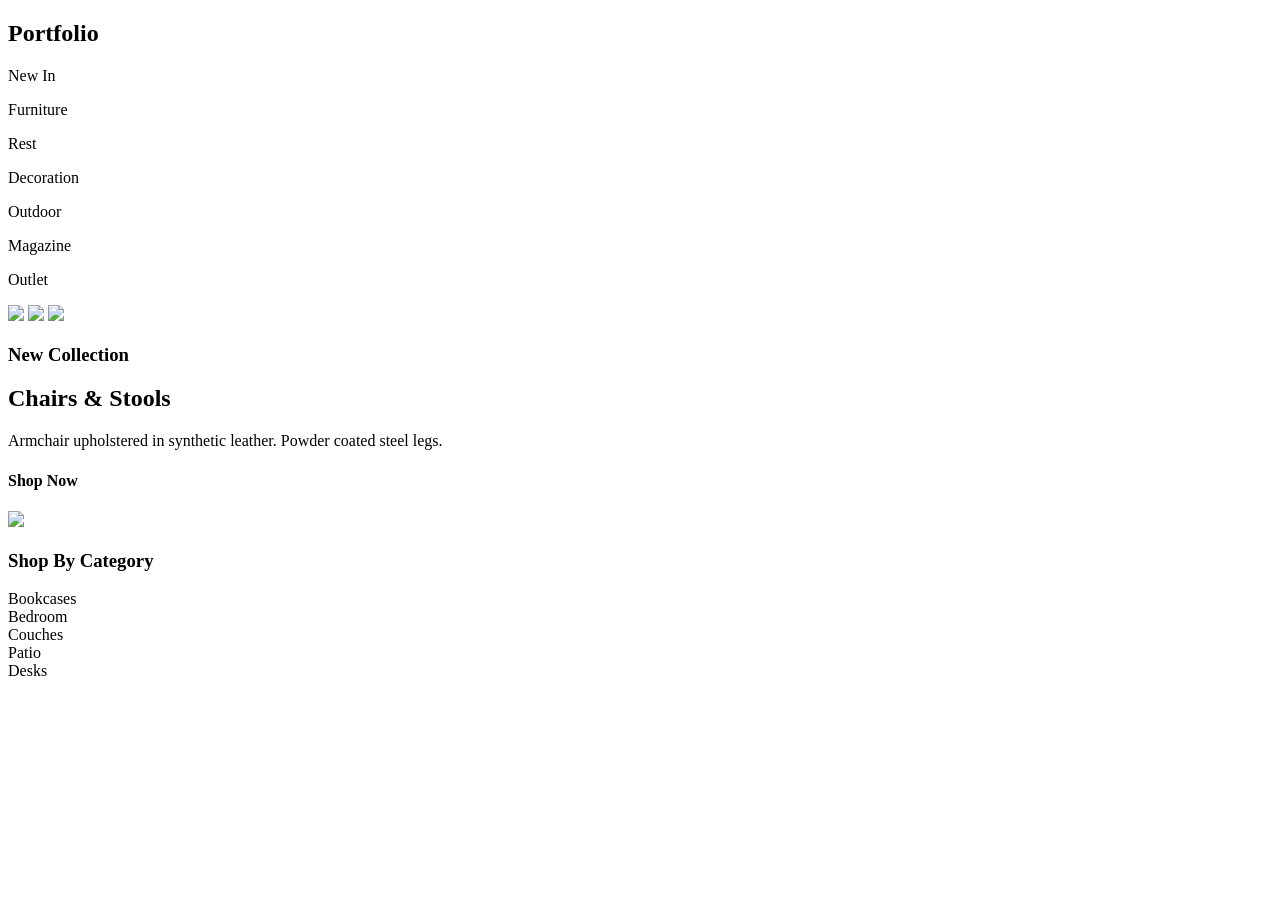
==== index.html @ 264f4074 "Flex-box & CSS Grid Added html & CSS from unit 18.2 class activities as a baseline for web portfolio" ====
<!DOCTYPE html>
<html>
<head>
  <link href="https://fonts.googleapis.com/css?family=Poppins:100,200,300,400,500,600,700,800,900&display=swap" rel="stylesheet">
  <link href="css/style.css" rel="stylesheet" type="text/css">
  <title>Amanda Fullers Portfolio</title>
</head>
<body>
  <nav id="navBar">
    <h1>Portfolio</h1>
    <div id="navigation">
      <p class="highlight">New In</p>
      <p>Furniture</p>
      <p>Rest</p>
      <p>Decoration</p>
      <p>Outdoor</p>
      <p>Magazine</p>
      <p>Outlet</p>
    </div>
    <div class="icons">
      <img src="images/user.png">
      <img src="images/search.png">
      <img src="images/shopping-bag.png">
    </div>
  </nav>
  <section id="heroGrid">
    <div id="featuredProduct" class="heroGridArea">
      <div id="headline">
        <h3 id="newCollection">New Collection</h3>
        <h2>Chairs & Stools</h2>
        <p>Armchair upholstered in synthetic leather. Powder coated steel legs.</p>
      </div>
    </div>
    <div id="secondaryProduct" class="heroGridArea"></div>
    <div id="CTA" class="heroGridArea">
      <h4>Shop Now</h4>
      <img src="images/arrow-right.png">
    </div>
  </section>
  <div class="subHeading">
    <h3>Shop By Category</h3>
  </div>
  <section id="categoryGrid">
    <div id="bookcases" class="categoryGridArea">
      <div class="heading">Bookcases</div>
    </div>
    <div id="bedroom" class="categoryGridArea">
      <div class="heading">Bedroom</div>
    </div>
    <div id="couches" class="categoryGridArea">
      <div class="heading">Couches</div>
    </div>
    <div id="patio" class="categoryGridArea">
      <div class="heading">Patio</div>
    </div>
    <div id="desks" class="categoryGridArea">
      <div class="heading">Desks</div>
    </div>
  </section>
</body>
</html>
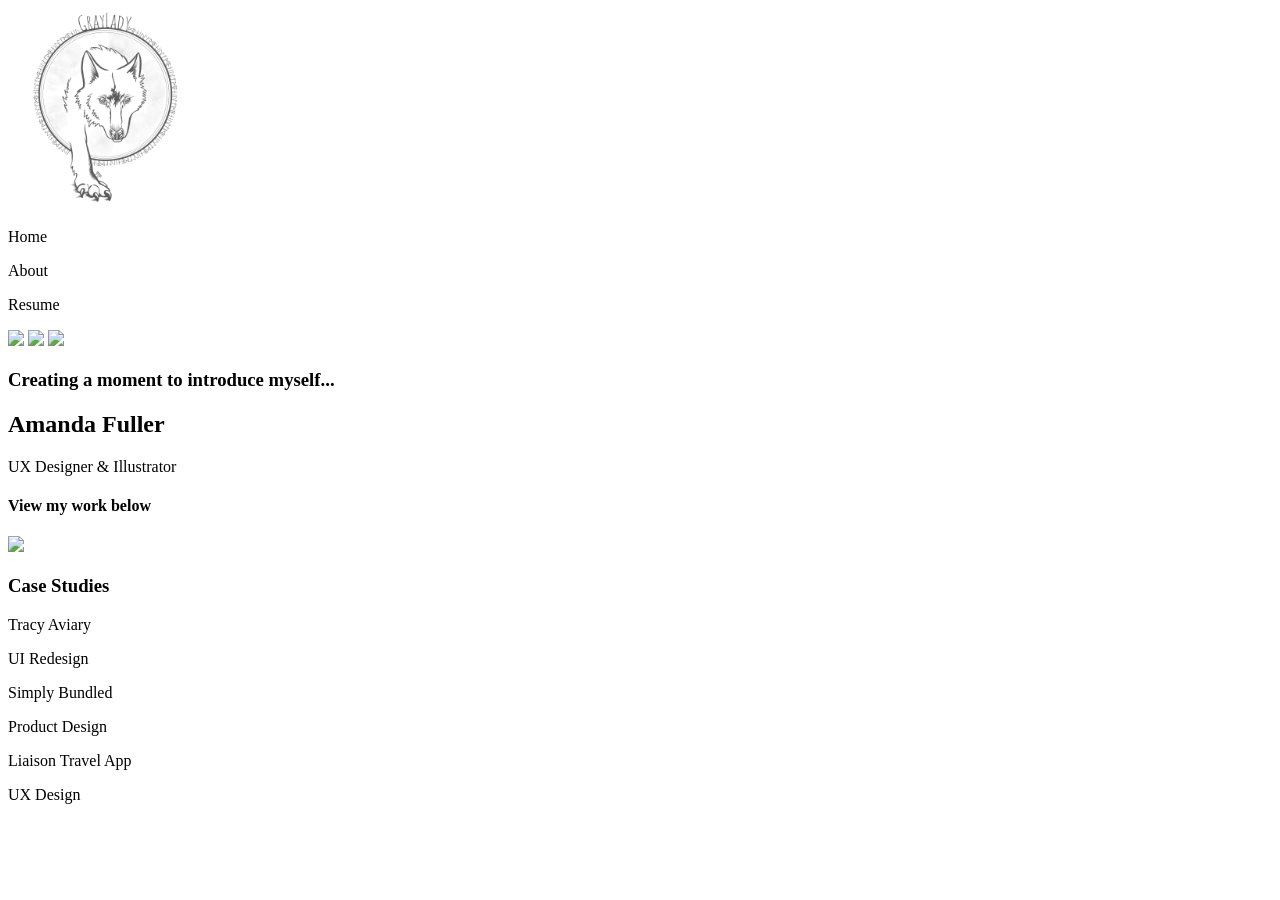
==== commit 0b3eee37: "TYPOGRAPHY Changed typography to Amatic SC Added logo Updated the heroGrid and IDs Added case study " ====
--- a/index.html
+++ b/index.html
@@ -1,21 +1,17 @@
 <!DOCTYPE html>
 <html>
 <head>
-  <link href="https://fonts.googleapis.com/css?family=Poppins:100,200,300,400,500,600,700,800,900&display=swap" rel="stylesheet">
+    <link href="https://fonts.googleapis.com/css2?family=Amatic+SC:wght@400;700&display=swap" rel="stylesheet">
   <link href="css/style.css" rel="stylesheet" type="text/css">
   <title>Amanda Fullers Portfolio</title>
 </head>
 <body>
   <nav id="navBar">
-    <h1>Portfolio</h1>
+    <img src="Images/GrayLady_Logo_Gray copy.png" alt="GrayLady_Logo_Gray" width="200" height="200">
     <div id="navigation">
-      <p class="highlight">New In</p>
-      <p>Furniture</p>
-      <p>Rest</p>
-      <p>Decoration</p>
-      <p>Outdoor</p>
-      <p>Magazine</p>
-      <p>Outlet</p>
+      <p class="highlight">Home</p>
+      <p>About</p>
+      <p>Resume</p>
     </div>
     <div class="icons">
       <img src="images/user.png">
@@ -24,37 +20,35 @@
     </div>
   </nav>
   <section id="heroGrid">
-    <div id="featuredProduct" class="heroGridArea">
+    <div id="work" class="heroGridArea">
       <div id="headline">
-        <h3 id="newCollection">New Collection</h3>
-        <h2>Chairs & Stools</h2>
-        <p>Armchair upholstered in synthetic leather. Powder coated steel legs.</p>
+        <h3 id="intro">Creating a moment to introduce myself...</h3>
+        <h2>Amanda Fuller</h2>
+        <p>UX Designer & Illustrator</p>
       </div>
     </div>
     <div id="secondaryProduct" class="heroGridArea"></div>
     <div id="CTA" class="heroGridArea">
-      <h4>Shop Now</h4>
+      <h4>View my work below</h4>
       <img src="images/arrow-right.png">
     </div>
   </section>
   <div class="subHeading">
-    <h3>Shop By Category</h3>
+    <h3>Case Studies</h3>
   </div>
   <section id="categoryGrid">
-    <div id="bookcases" class="categoryGridArea">
-      <div class="heading">Bookcases</div>
+    <div id="caseStudy1" class="categoryGridArea">
+      <div class="heading">Tracy Aviary</div>
+      <p>UI Redesign</p>
     </div>
-    <div id="bedroom" class="categoryGridArea">
-      <div class="heading">Bedroom</div>
+    <div id="caseStudy2" class="categoryGridArea">
+      <div class="heading">Simply Bundled</div>
+      <p>Product Design</p>
     </div>
-    <div id="couches" class="categoryGridArea">
-      <div class="heading">Couches</div>
-    </div>
-    <div id="patio" class="categoryGridArea">
-      <div class="heading">Patio</div>
-    </div>
-    <div id="desks" class="categoryGridArea">
-      <div class="heading">Desks</div>
+    <div id="caseStudy3" class="categoryGridArea">
+      <div class="heading">Liaison Travel App</div>
+      <p>UX Design</p>
+
     </div>
   </section>
 </body>
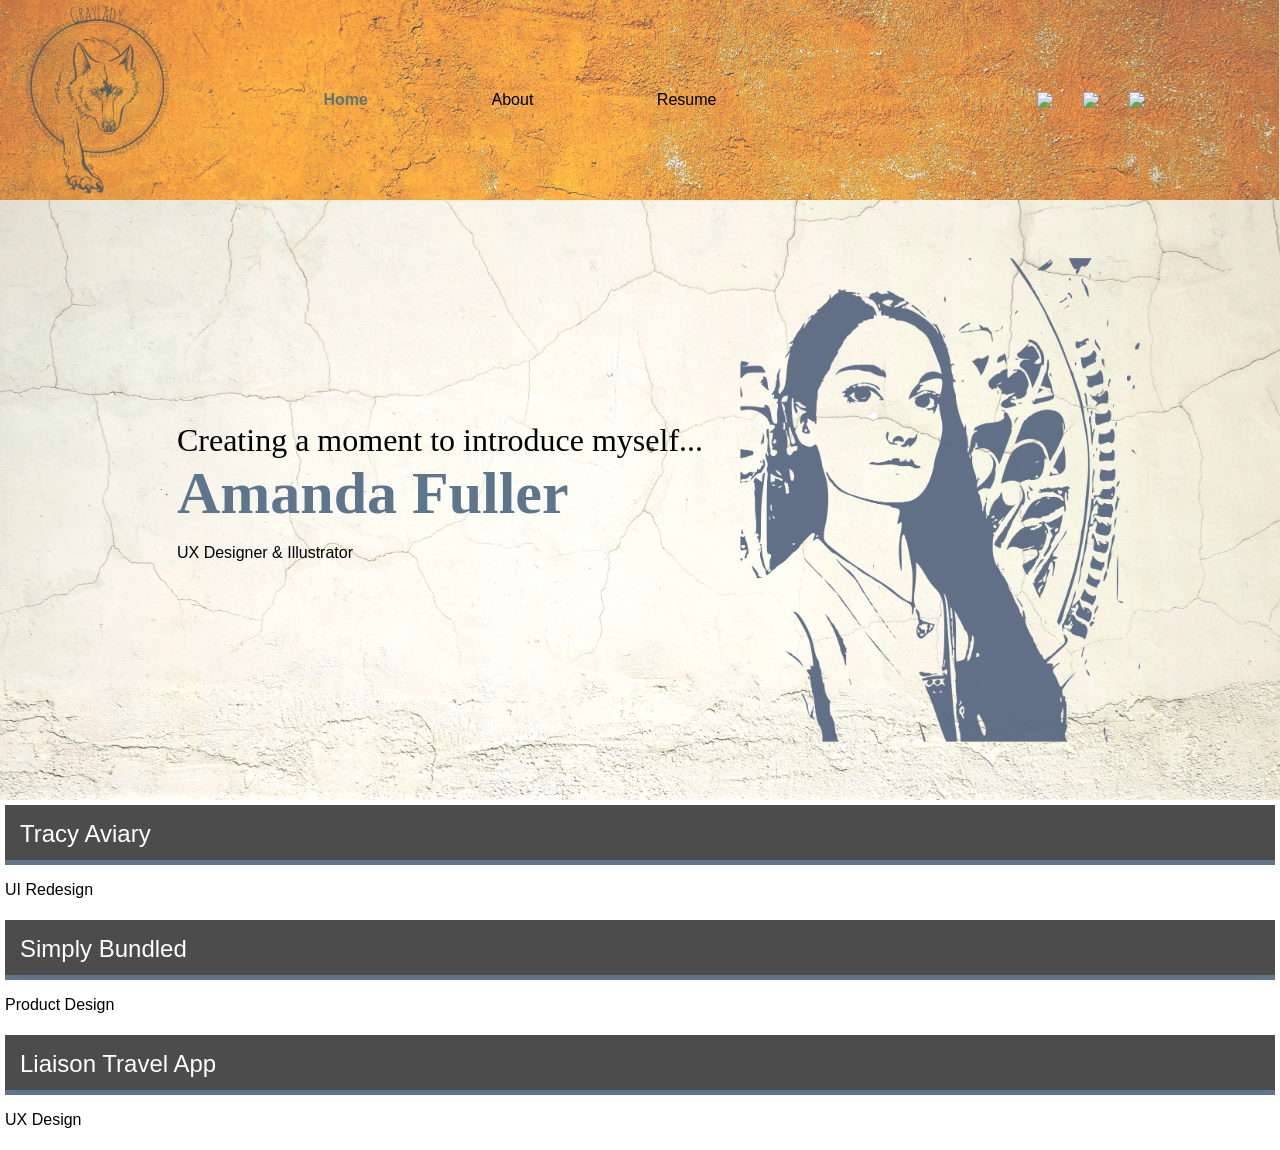
==== commit 6c576db8: "Restarted Unit 17 HW" ====
--- a/index.html
+++ b/index.html
@@ -1,14 +1,15 @@
 <!DOCTYPE html>
 <html>
 <head>
-    <link href="https://fonts.googleapis.com/css2?family=Amatic+SC:wght@400;700&display=swap" rel="stylesheet">
+  <link href="https://fonts.googleapis.com/css2?family=Amatic+SC:wght@400;700&display=swap" rel="stylesheet">
   <link href="css/style.css" rel="stylesheet" type="text/css">
   <title>Amanda Fullers Portfolio</title>
 </head>
 <body>
   <nav id="navBar">
-    <img src="Images/GrayLady_Logo_Gray copy.png" alt="GrayLady_Logo_Gray" width="200" height="200">
+    <img src="images/GrayLady_Logo_Gray.png" alt="GrayLady_Logo_Gray" width="200" height="200">
     <div id="navigation">
+      <link href="https://fonts.googleapis.com/css2?family=Mohave:ital,wght@0,300;1,300&display=swap" rel="stylesheet">
       <p class="highlight">Home</p>
       <p>About</p>
       <p>Resume</p>
@@ -19,24 +20,20 @@
       <img src="images/shopping-bag.png">
     </div>
   </nav>
-  <section id="heroGrid">
-    <div id="work" class="heroGridArea">
-      <div id="headline">
-        <h3 id="intro">Creating a moment to introduce myself...</h3>
-        <h2>Amanda Fuller</h2>
-        <p>UX Designer & Illustrator</p>
+  <section id="heroSection">
+    <div id="heroGrid">
+      <div id="heroText" class="heroGridArea">
+        <div>
+          <h2>Creating a moment to introduce myself...</h2>
+          <h1>Amanda Fuller</h1>
+          <p>UX Designer & Illustrator</p>
+        </div>
+      </div>
+      <div id="heroImage" class="heroGridArea">
       </div>
     </div>
-    <div id="secondaryProduct" class="heroGridArea"></div>
-    <div id="CTA" class="heroGridArea">
-      <h4>View my work below</h4>
-      <img src="images/arrow-right.png">
-    </div>
   </section>
-  <div class="subHeading">
-    <h3>Case Studies</h3>
-  </div>
-  <section id="categoryGrid">
+  <section id="caseStudies">
     <div id="caseStudy1" class="categoryGridArea">
       <div class="heading">Tracy Aviary</div>
       <p>UI Redesign</p>
--- a/css/style.css
+++ b/css/style.css
@@ -0,0 +1,193 @@
+header, h1, h2, h3 {
+  font-family:'Amatic SC', cursive;
+}
+body {
+  font-family: 'Mohave', sans-serif;
+  margin: 0;
+
+}
+
+/* Grid CSS */
+#heroSection {
+  background-image: url("../images/headerBackground.png");
+  background-size: cover;
+}
+#heroGrid {
+  margin: 0px auto;
+  padding: 50px 35px;
+  display: grid;
+  min-height: 500px;
+  max-width: 1000px;
+  grid-template-columns: 60% 40%;
+  grid-template-rows: 100%;
+  grid-template-areas:
+  "heroText heroImage"
+  ;
+}
+
+#heroText {
+  margin: 0 auto;
+}
+
+#heroImage {
+  background-image: url("../images/heroImage.png");
+  background-size: contain;
+}
+#work {
+  margin: 0px 5%;
+  grid-area: featuredProduct;
+  background-image: url("../images/furniture1.png");
+}
+#secondaryProduct {
+  grid-area: secondaryProduct;
+  background-image: url("../images/furniture2.png");
+}
+#CTA {
+  grid-area: CTA;
+  background-image: url("../images/woodbg.png");
+  justify-content: 0px 5%;
+  cursor: pointer;
+}
+#headline {
+  border-bottom: 5px solid #5D768C;
+  background-color: rgba(255,255,255,0.8);
+  position: absolute;
+  right: -50px;
+  top: 100px;
+  padding: 25px;
+  max-width: 550px;
+  z-index: 100;
+}
+.heroGridArea {
+  background-position: center;
+  background-repeat: no-repeat;
+  background-size: cover;
+  align-items: center;
+  display: flex;
+  position: relative;
+}
+
+
+/* Category Grid CSS */
+
+.subHeading {
+  text-align: center;
+  border-bottom: 2px solid black;
+  width: 300px;
+  margin: 50px auto;
+}
+#categoryGrid {
+  margin: 0px 5%;
+  display: grid;
+  grid-template-rows: 300px 300px 300px;
+  grid-template-columns: 1fr 1fr 1fr;
+  grid-template-areas: 
+  "case study 1"
+  "case study 2"
+  "case study 3"
+  ;
+}
+#caseStudy1 {
+  grid-area: casaeStudy1;
+  background-image: url("../images/bookcases@2x.png");
+}
+#caseStudy2 {
+  grid-area: caseStudy3;
+  background-image: url("../images/beds@2x.png");
+}
+#caseStudy3 {
+  grid-area: couches;
+  background-image: url("../images/couch@2x.png");
+}
+
+.categoryGridArea {
+  background-position: center;
+  background-size: cover;
+  background-repeat: no-repeat;
+  margin: 5px;
+  cursor: pointer;
+  display: grid;
+  align-content: end;
+}
+
+.heading {
+  background-color: rgba(0,0,0,0.7);
+  padding: 15px;
+  height: 25px;
+  color: white;
+  font-size: 24px;
+  border-bottom: 5px solid #5D768C;
+}
+
+@media screen and (max-width: 600px) {
+  .navigation {
+    display: none;
+  }
+  .icons {
+    margin-left: auto;
+  }
+  #heroGrid {
+    grid-template-columns: 100%;
+    grid-template-rows: 1fr 1fr;
+    grid-template-areas:
+        "heroText"
+        "heroImage";
+  }
+}
+#navBar {
+  display: flex;
+  flex-direction: row;
+  margin: 0 auto;
+  background-image: url("../images/navBackground.png");
+  background-size: cover;
+}
+#navBar h1 {
+  width: 25%;
+  font-weight: 500;
+}
+#navigation {
+  display: flex;
+  width: 50%;
+  align-items: center;
+  justify-content: space-evenly;
+}
+#navigation p {
+  cursor: pointer;
+  text-decoration: none;
+}
+.icons {
+  display: flex;
+  justify-content: flex-end;
+  align-items: center;
+  width: 25%;
+}
+.icons img {
+  margin: 15px;
+  cursor: pointer;
+}
+.highlight {
+  color: #5D786C;
+  font-weight: 700;
+}
+
+/* Typography CSS */
+
+h1 {
+  font-size: 60px;
+  margin: 0px 0px;
+  color: #5D768C;
+}
+
+h2 {
+  font-size: 32px;
+  font-weight: 300;
+  margin: 0px 0px;
+}
+
+#headline p {
+  max-width: 350px;
+  font-size: 16px;
+  font-weight: 300;
+  margin: 0px 0px;
+  color: #636364;
+}
